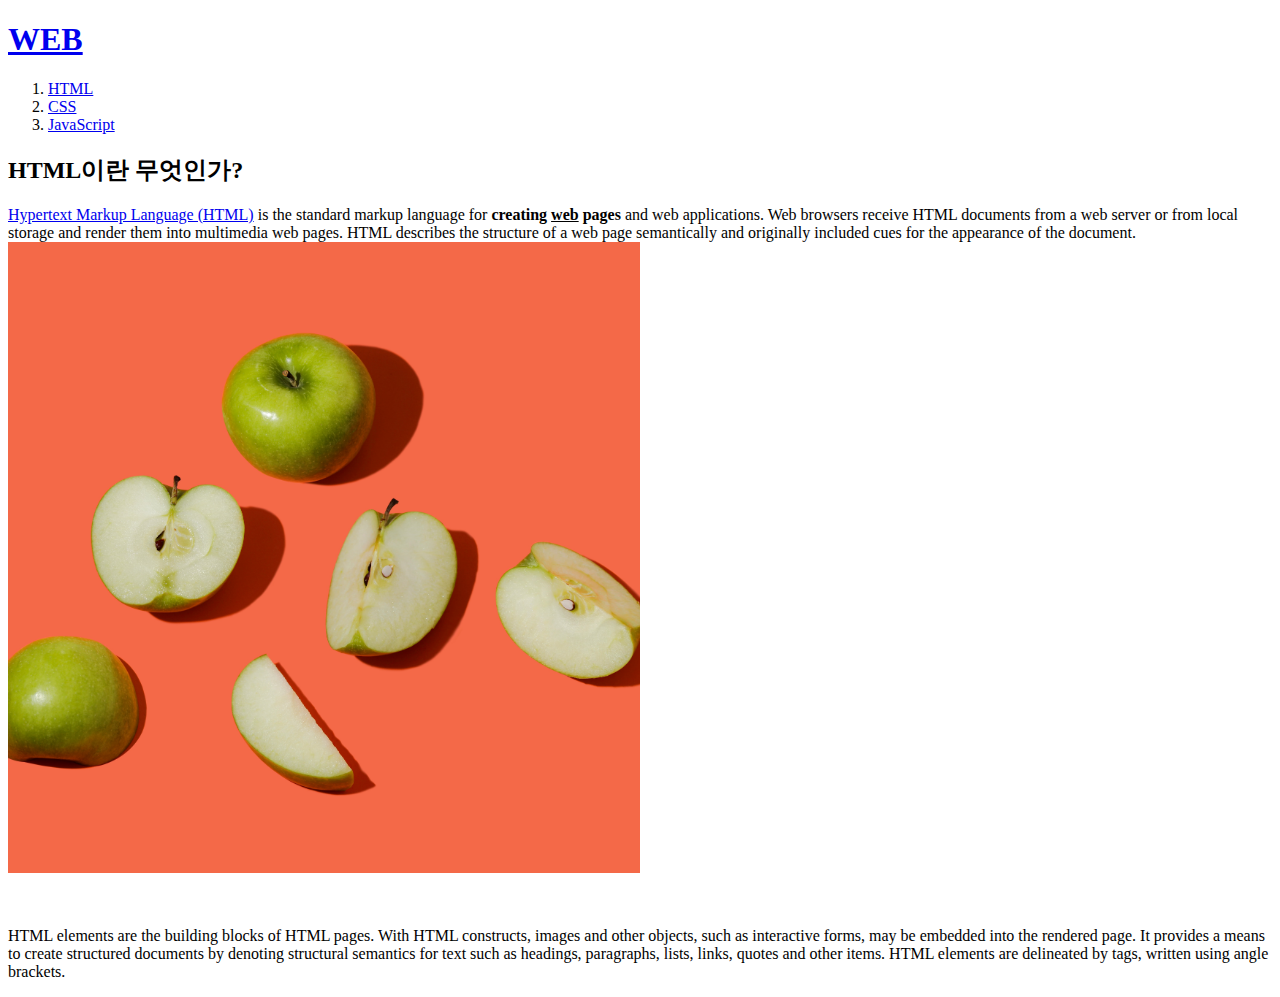
==== 1.html @ 9a074063 "first version" ====
<!doctype html>
<html>
<head>
<title> WEB1 - HTML</title>
<meta charset="utf-8">
</head>
<body>
  <h1><a href="index.html">WEB</a></h1>
<ol>
  <li><a href="1.html">HTML</a></li>
  <li><a href="2.html">CSS</a></li>
  <li><a href="3.html">JavaScript</a></li>
</ol>

<h2>HTML이란 무엇인가?</h2>
<p><a href="https://www.w3.org/TR/html53/" target="_blank" title = "html 5 specification">Hypertext Markup Language (HTML)</a> is the standard markup language for <strong>creating <u>web</u> pages</strong> and web applications. Web browsers receive HTML documents from a web server or from local storage and render them into multimedia web pages. HTML describes the structure of a web page semantically and originally included cues for the appearance of the document.
<img <source src="apple.jpg" width="50%">
</p>
<p style="margin-top:50px;"> HTML elements are the building blocks of HTML pages. With HTML constructs, images and other objects, such as interactive forms, may be embedded into the rendered page. It provides a means to create structured documents by denoting structural semantics for text such as headings, paragraphs, lists, links, quotes and other items. HTML elements are delineated by tags, written using angle brackets.</p>


</body>
</html>
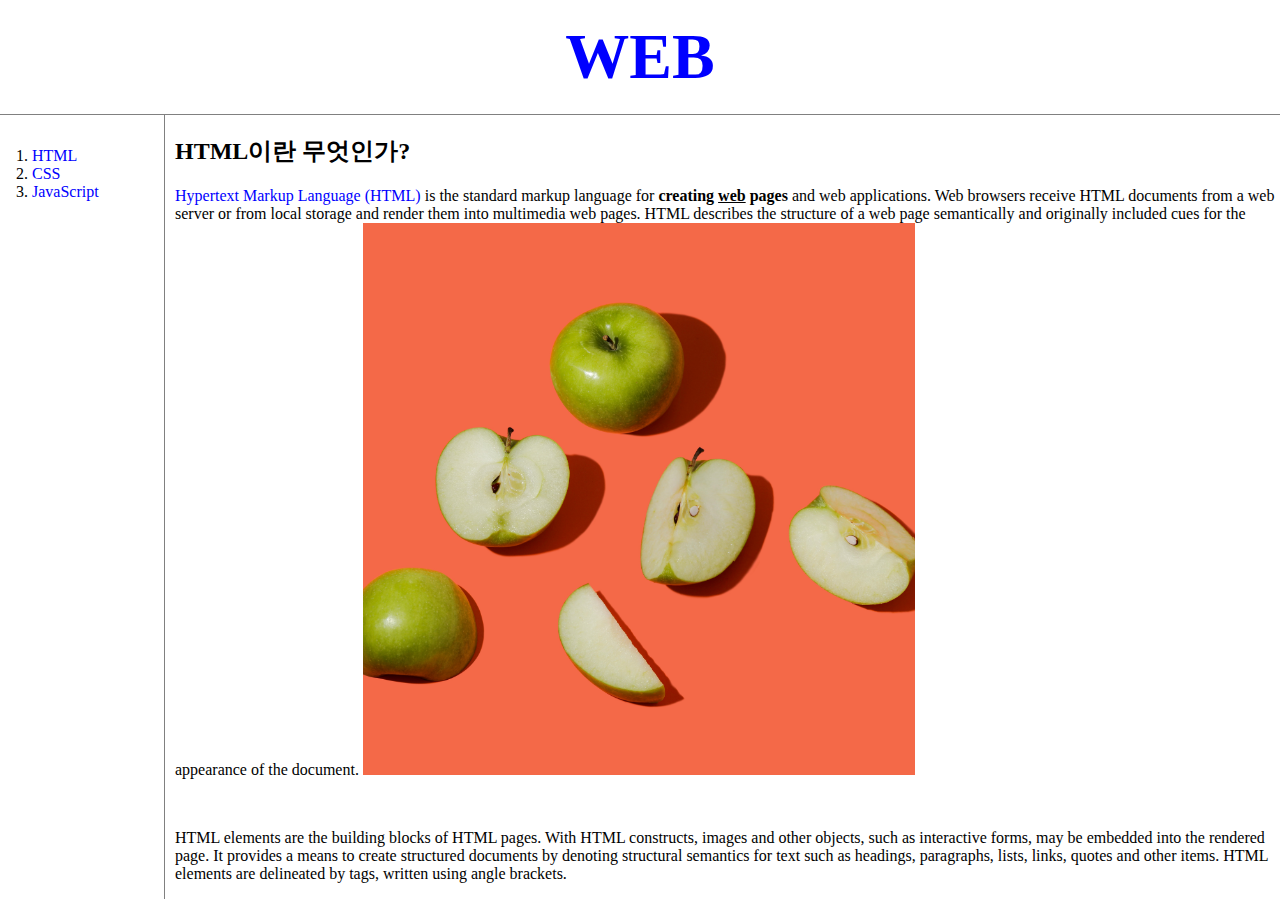
==== commit 826257ca: "css version" ====
--- a/1.html
+++ b/1.html
@@ -3,21 +3,25 @@
 <head>
 <title> WEB1 - HTML</title>
 <meta charset="utf-8">
+<link rel="stylesheet" href="style.css">
 </head>
 <body>
   <h1><a href="index.html">WEB</a></h1>
-<ol>
-  <li><a href="1.html">HTML</a></li>
-  <li><a href="2.html">CSS</a></li>
-  <li><a href="3.html">JavaScript</a></li>
-</ol>
+<div id="grid">
+  <ol>
+    <li><a href="1.html">HTML</a></li>
+    <li><a href="2.html">CSS</a></li>
+    <li><a href="3.html">JavaScript</a></li>
+  </ol>
 
-<h2>HTML이란 무엇인가?</h2>
-<p><a href="https://www.w3.org/TR/html53/" target="_blank" title = "html 5 specification">Hypertext Markup Language (HTML)</a> is the standard markup language for <strong>creating <u>web</u> pages</strong> and web applications. Web browsers receive HTML documents from a web server or from local storage and render them into multimedia web pages. HTML describes the structure of a web page semantically and originally included cues for the appearance of the document.
-<img <source src="apple.jpg" width="50%">
-</p>
-<p style="margin-top:50px;"> HTML elements are the building blocks of HTML pages. With HTML constructs, images and other objects, such as interactive forms, may be embedded into the rendered page. It provides a means to create structured documents by denoting structural semantics for text such as headings, paragraphs, lists, links, quotes and other items. HTML elements are delineated by tags, written using angle brackets.</p>
-
+  <div id="article">
+    <h2>HTML이란 무엇인가?</h2>
+    <p><a href="https://www.w3.org/TR/html53/" target="_blank" title = "html 5 specification">Hypertext Markup Language (HTML)</a> is the standard markup language for <strong>creating <u>web</u> pages</strong> and web applications. Web browsers receive HTML documents from a web server or from local storage and render them into multimedia web pages. HTML describes the structure of a web page semantically and originally included cues for the appearance of the document.
+    <img <source src="apple.jpg" width="50%">
+    </p>
+    <p style="margin-top:50px;"> HTML elements are the building blocks of HTML pages. With HTML constructs, images and other objects, such as interactive forms, may be embedded into the rendered page. It provides a means to create structured documents by denoting structural semantics for text such as headings, paragraphs, lists, links, quotes and other items. HTML elements are delineated by tags, written using angle brackets.</p>
+  </div>
+</div>
 
 </body>
 </html>
--- a/style.css
+++ b/style.css
@@ -0,0 +1,43 @@
+a {
+  color: blue ;
+  text-decoration: none;
+}
+h1{
+  font-size: 400%; text-align: center;
+  border-bottom: 1px solid gray;
+  margin: 0;
+  padding: 20px;
+}
+#grid{
+  display: grid;
+  grid-template-columns: 150px 1fr;
+}
+#grid ol{
+  border-right: 1px solid gray;
+  width: 100px;
+  margin: 0;
+  padding: 32px;
+}
+#article{
+  padding-left: 25px;
+}
+#third{
+  padding-left: 10px;
+}
+
+@media(max-width:800px){
+  #grid{
+    display: block;
+  }
+  #grid ol{
+    border-right: none;
+  }
+  h1{
+    border-bottom: none;
+  }
+}
+
+
+body{
+  margin: 0px;
+}
